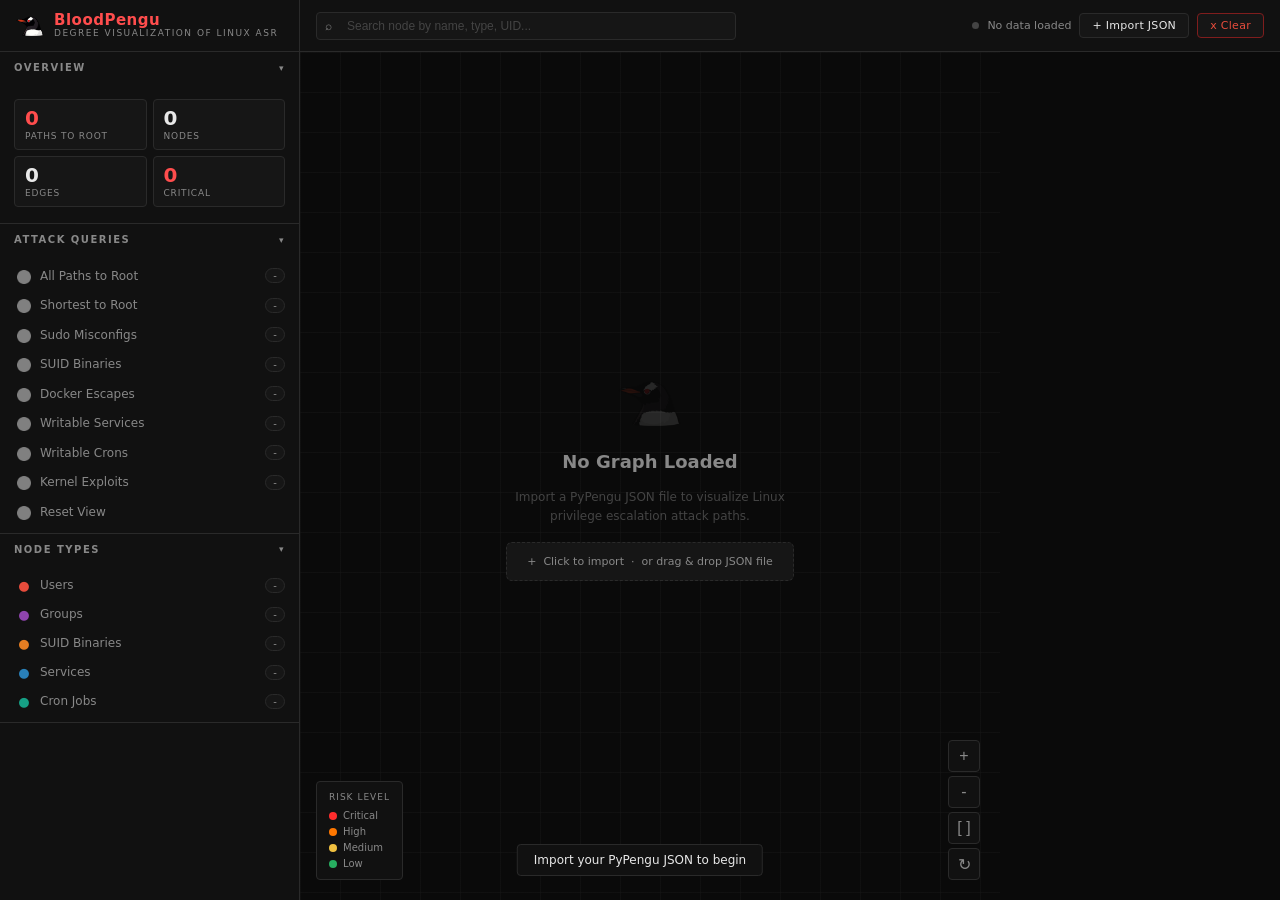
==== static/index.html @ 59ee4e00 "BloodPengu initial release 1.0 BloodPengu initial release 1.0" ====
<!DOCTYPE html>
<html lang="en">
<head>
  <meta charset="UTF-8"/>
  <meta name="viewport" content="width=device-width, initial-scale=1.0"/>
  <title>BloodPengu: In Action</title>
  <link rel="icon" type="image/png" href="./images/bp-logo.png">
  <link rel="stylesheet" href="./css/bloodpengu.css">
  <script src="./js/cytoscape.min.js"></script>
</head>
<body>

<div id="dov">
  <div class="doi">
    <img class="dico" src="./images/bp-logo.png" alt="BloodPengu">
    <div class="dtx">Drop PyPengu JSON</div>
    <div class="dsb">Release to load graph</div>
  </div>
</div>

<input type="file" id="fi" accept=".json">

<div id="topbar">
  <div id="lz">
    <img id="logo-img" src="./images/logo-pengu.png" alt="BloodPengu">
    <div id="lt">
      <span class="brand">BloodPengu</span>
      <span class="tag">Degree Visualization of Linux ASR</span>
    </div>
  </div>
  <div id="tc">
    <div id="sw">
      <span class="si">&#8981;</span>
      <input type="text" id="si2" placeholder="Search node by name, type, UID...">
    </div>
  </div>
  <div id="tr2">
    <div class="sdot" id="sdot"></div>
    <span id="stxt">No data loaded</span>
    <button class="tbtn" id="import-btn">+ Import JSON</button>
    <button class="tbtn dng" id="clear-btn">x Clear</button>
  </div>
</div>

<div id="layout">
  <div id="sidebar">
    <div class="ss">
      <div class="ssh">Overview <span class="chev">&#9662;</span></div>
      <div class="ssb">
        <div id="sg">
          <div class="sc"><div class="sv red" id="sp">0</div><div class="sl">Paths to Root</div></div>
          <div class="sc"><div class="sv" id="sn">0</div><div class="sl">Nodes</div></div>
          <div class="sc"><div class="sv" id="se">0</div><div class="sl">Edges</div></div>
          <div class="sc"><div class="sv red" id="sc2">0</div><div class="sl">Critical</div></div>
        </div>
      </div>
    </div>

    <div class="ss">
      <div class="ssh">Attack Queries <span class="chev">&#9662;</span></div>
      <div class="ssb">
        <button class="qb" data-query="all"     ><span class="qi"><img src="./images/icons/icon-map.png"    alt=""></span>All Paths to Root   <span class="qc" id="qc-a">-</span></button>
        <button class="qb" data-query="shortest"><span class="qi"><img src="./images/icons/icon-bolt.png"   alt=""></span>Shortest to Root    <span class="qc" id="qc-s">-</span></button>
        <button class="qb" data-query="sudo"    ><span class="qi"><img src="./images/icons/icon-key.png"    alt=""></span>Sudo Misconfigs     <span class="qc" id="qc-su">-</span></button>
        <button class="qb" data-query="suid"    ><span class="qi"><img src="./images/icons/icon-pin.png"    alt=""></span>SUID Binaries       <span class="qc" id="qc-si">-</span></button>
        <button class="qb" data-query="docker"  ><span class="qi"><img src="./images/icons/icon-docker.png" alt=""></span>Docker Escapes      <span class="qc" id="qc-d">-</span></button>
        <button class="qb" data-query="service" ><span class="qi"><img src="./images/icons/icon-gear.png"   alt=""></span>Writable Services   <span class="qc" id="qc-sv">-</span></button>
        <button class="qb" data-query="cron"    ><span class="qi"><img src="./images/icons/icon-clock.png"  alt=""></span>Writable Crons      <span class="qc" id="qc-cr">-</span></button>
        <button class="qb" data-query="kernel"  ><span class="qi"><img src="./images/icons/icon-skull.png"  alt=""></span>Kernel Exploits     <span class="qc" id="qc-k">-</span></button>
        <button class="qb" id="reset-btn"       ><span class="qi"><img src="./images/icons/icon-reset.png"  alt=""></span>Reset View</button>
      </div>
    </div>

    <div class="ss">
      <div class="ssh">Node Types <span class="chev">&#9662;</span></div>
      <div class="ssb">
        <button class="qb" data-filter="user"   ><span class="qi" style="color:var(--node-user)">&#9679;</span>   Users         <span class="qc" id="cn-u">-</span></button>
        <button class="qb" data-filter="group"  ><span class="qi" style="color:var(--node-group)">&#9679;</span>  Groups        <span class="qc" id="cn-g">-</span></button>
        <button class="qb" data-filter="binary" ><span class="qi" style="color:var(--node-binary)">&#9679;</span> SUID Binaries <span class="qc" id="cn-b">-</span></button>
        <button class="qb" data-filter="service"><span class="qi" style="color:var(--node-service)">&#9679;</span>Services      <span class="qc" id="cn-s">-</span></button>
        <button class="qb" data-filter="cron"   ><span class="qi" style="color:var(--node-cron)">&#9679;</span>   Cron Jobs     <span class="qc" id="cn-c">-</span></button>
      </div>
    </div>
  </div>

  <div id="main">
    <div id="cy"></div>
    <div id="es">
      <img class="eico" src="./images/logo-pengu.png" alt="BloodPengu">
      <div class="etit">No Graph Loaded</div>
      <div class="esub">Import a PyPengu JSON file to visualize Linux privilege escalation attack paths.</div>
      <div class="ehint" id="empty-hint">+ &nbsp;Click to import &nbsp;·&nbsp; or drag &amp; drop JSON file</div>
    </div>
    <div id="mb">
      <div class="mi"><span class="mik">host</span><span class="miv" id="mh">-</span></div>
      <div class="mi"><span class="mik">os</span><span class="miv" id="mo">-</span></div>
      <div class="mi"><span class="mik">kernel</span><span class="miv" id="mk2">-</span></div>
      <div class="mi"><span class="mik">as</span><span class="miv" id="mu">-</span></div>
    </div>
    <div id="leg">
      <div class="lt">Risk Level</div>
      <div class="lr"><div class="ld" style="background:var(--critical)"></div><span class="ll">Critical</span></div>
      <div class="lr"><div class="ld" style="background:var(--high)"></div><span class="ll">High</span></div>
      <div class="lr"><div class="ld" style="background:var(--medium)"></div><span class="ll">Medium</span></div>
      <div class="lr"><div class="ld" style="background:var(--low)"></div><span class="ll">Low</span></div>
    </div>
    <div id="gc">
      <button class="gcb" id="zoom-in">+</button>
      <button class="gcb" id="zoom-out">-</button>
      <button class="gcb" id="fit-graph">[ ]</button>
      <button class="gcb" id="relayout">&#8635;</button>
    </div>
  </div>

  <div id="dp">
    <div id="dh">
      <span class="dht">Properties</span>
      <button id="dc">x</button>
    </div>
    <div id="db"></div>
  </div>
</div>

<div id="toast"></div>

<script src="./js/bloodpengu.js"></script>
<script src="./js/graph.js"></script>
</body>
</html>
---- static/css/bloodpengu.css ----
*,*::before,*::after{box-sizing:border-box;margin:0;padding:0}
:root{
  --bg-void:#0a0a0a;--bg-panel:#111111;--bg-card:#161616;--bg-hover:#1e1e1e;
  --border:#2a2a2a;--red-core:#e74c3c;--red-bright:#ff4d4d;--red-dim:#7f1d1d;
  --red-glow:rgba(231,76,60,0.15);--text-pri:#e8e8e8;--text-dim:#888888;--text-muted:#444444;
  --critical:#ff2d2d;--high:#ff7700;--medium:#f0c040;--low:#27ae60;
  --node-user:#e74c3c;--node-group:#8e44ad;--node-binary:#e67e22;--node-service:#2980b9;--node-cron:#16a085;
  --font-mono:'Courier New',monospace;--font-ui:'Segoe UI',system-ui,sans-serif;
  --sw:300px;--th:52px;--r:4px;--tr:0.18s ease;
}
html,body{height:100%;overflow:hidden;background:var(--bg-void);color:var(--text-pri);font-family:var(--font-ui);font-size:13px}
#topbar{position:fixed;top:0;left:0;right:0;height:var(--th);background:var(--bg-panel);border-bottom:1px solid var(--border);display:flex;align-items:center;z-index:100;user-select:none}
#lz{width:var(--sw);display:flex;align-items:center;gap:10px;padding:0 16px;border-right:1px solid var(--border);height:100%;flex-shrink:0}
#logo-img{width:28px;height:28px;object-fit:contain}
#lt{display:flex;flex-direction:column;line-height:1.1}
#lt .brand{font-size:15px;font-weight:700;color:var(--red-bright);letter-spacing:.5px}
#lt .tag{font-size:9px;color:var(--text-dim);letter-spacing:1.5px;text-transform:uppercase}
#tc{flex:1;display:flex;align-items:center;gap:8px;padding:0 16px}
#sw{flex:1;max-width:420px;position:relative}
#sw input{width:100%;background:var(--bg-card);border:1px solid var(--border);border-radius:var(--r);color:var(--text-pri);padding:6px 10px 6px 30px;font-size:12px;outline:none;transition:border-color var(--tr)}
#sw input:focus{border-color:var(--red-core)}
#sw input::placeholder{color:var(--text-muted)}
#sw .si{position:absolute;left:9px;top:50%;transform:translateY(-50%);color:var(--text-dim);font-size:12px;pointer-events:none}
#tr2{display:flex;align-items:center;gap:8px;padding:0 16px}
.tbtn{background:var(--bg-card);border:1px solid var(--border);border-radius:var(--r);color:var(--text-pri);padding:5px 12px;font-size:11px;cursor:pointer;transition:all var(--tr);letter-spacing:.3px;white-space:nowrap;font-family:var(--font-ui)}
.tbtn:hover{border-color:var(--red-core);color:var(--red-bright)}
.tbtn.dng{border-color:var(--red-dim);color:var(--red-core)}
.tbtn.dng:hover{background:var(--red-glow);border-color:var(--red-core)}
.sdot{width:7px;height:7px;border-radius:50%;background:var(--text-muted);flex-shrink:0}
.sdot.on{background:var(--low);box-shadow:0 0 6px var(--low)}
#stxt{font-size:11px;color:var(--text-dim)}
#layout{position:fixed;top:var(--th);left:0;right:0;bottom:0;display:flex}
#sidebar{width:var(--sw);background:var(--bg-panel);border-right:1px solid var(--border);display:flex;flex-direction:column;overflow:hidden;flex-shrink:0}
.ss{border-bottom:1px solid var(--border)}
.ssh{padding:10px 14px;font-size:10px;font-weight:600;color:var(--text-dim);letter-spacing:1.5px;text-transform:uppercase;display:flex;align-items:center;justify-content:space-between;cursor:pointer;user-select:none;transition:color var(--tr)}
.ssh:hover{color:var(--text-pri)}
.ssh .chev{transition:transform var(--tr);font-size:9px}
.ssh.col .chev{transform:rotate(-90deg)}
.ssb{padding:6px 0}
.ssb.hidden{display:none}
#sg{display:grid;grid-template-columns:1fr 1fr;gap:6px;padding:10px 14px}
.sc{background:var(--bg-card);border:1px solid var(--border);border-radius:var(--r);padding:8px 10px}
.sv{font-size:20px;font-weight:700;color:var(--text-pri);line-height:1}
.sv.red{color:var(--red-bright)}
.sl{font-size:9px;color:var(--text-dim);margin-top:3px;text-transform:uppercase;letter-spacing:.8px}
.qb{display:flex;align-items:center;gap:8px;width:100%;padding:7px 14px;background:none;border:none;color:var(--text-dim);font-size:12px;font-family:var(--font-ui);cursor:pointer;text-align:left;transition:all var(--tr);border-left:2px solid transparent}
.qb:hover{color:var(--text-pri);background:var(--bg-hover);border-left-color:var(--red-core)}
.qb.act{color:var(--red-bright);background:var(--red-glow);border-left-color:var(--red-bright)}
.qi{font-size:13px;width:16px;text-align:center;flex-shrink:0}
.qi img{width:14px;height:14px;object-fit:contain;vertical-align:middle;filter:brightness(0) invert(0.5)}
.qb.act .qi img{filter:brightness(0) saturate(100%) invert(40%) sepia(80%) saturate(400%) hue-rotate(330deg)}
.qc{margin-left:auto;background:var(--bg-card);border:1px solid var(--border);border-radius:10px;padding:1px 6px;font-size:10px;color:var(--text-dim);min-width:20px;text-align:center}
.qb.act .qc{border-color:var(--red-dim);color:var(--red-core)}
#main{flex:1;position:relative;overflow:hidden}
#cy{width:100%;height:100%;background:var(--bg-void)}
#cy::before{content:'';position:absolute;inset:0;pointer-events:none;background-image:linear-gradient(rgba(40,40,40,.22) 1px,transparent 1px),linear-gradient(90deg,rgba(40,40,40,.22) 1px,transparent 1px);background-size:40px 40px}
#es{position:absolute;inset:0;display:flex;flex-direction:column;align-items:center;justify-content:center;gap:16px;pointer-events:none}
.eico{width:64px;height:64px;object-fit:contain;opacity:.12}
.etit{font-size:18px;font-weight:600;color:var(--text-dim)}
.esub{font-size:12px;color:var(--text-muted);max-width:300px;text-align:center;line-height:1.6}
.ehint{pointer-events:all;background:var(--bg-card);border:1px dashed var(--border);border-radius:6px;padding:12px 20px;font-size:11px;color:var(--text-dim);text-align:center;cursor:pointer;transition:all var(--tr)}
.ehint:hover{border-color:var(--red-core);color:var(--red-bright)}
#mb{position:absolute;top:8px;left:50%;transform:translateX(-50%);background:var(--bg-panel);border:1px solid var(--border);border-radius:var(--r);padding:5px 14px;display:flex;gap:16px;z-index:10;opacity:0;transition:opacity .2s;white-space:nowrap}
#mb.show{opacity:1}
.mi{display:flex;gap:5px;align-items:center;font-size:10px}
.mik{color:var(--text-muted)}
.miv{color:var(--text-dim);font-family:var(--font-mono)}
#leg{position:absolute;bottom:20px;left:16px;background:var(--bg-panel);border:1px solid var(--border);border-radius:var(--r);padding:10px 12px;z-index:10}
.lt{font-size:9px;color:var(--text-dim);letter-spacing:1px;text-transform:uppercase;margin-bottom:8px}
.lr{display:flex;align-items:center;gap:6px;margin-bottom:5px}
.lr:last-child{margin-bottom:0}
.ld{width:8px;height:8px;border-radius:50%;flex-shrink:0}
.ll{font-size:10px;color:var(--text-dim)}
#gc{position:absolute;bottom:20px;right:20px;display:flex;flex-direction:column;gap:4px;z-index:10}
.gcb{width:32px;height:32px;background:var(--bg-panel);border:1px solid var(--border);border-radius:var(--r);color:var(--text-dim);font-size:16px;cursor:pointer;display:flex;align-items:center;justify-content:center;transition:all var(--tr)}
.gcb:hover{border-color:var(--red-core);color:var(--red-bright)}
#dp{width:280px;background:var(--bg-panel);border-left:1px solid var(--border);display:flex;flex-direction:column;transform:translateX(280px);transition:transform .22s ease;flex-shrink:0}
#dp.open{transform:translateX(0)}
#dh{padding:12px 14px;border-bottom:1px solid var(--border);display:flex;align-items:center;justify-content:space-between}
#dh .dht{font-size:11px;font-weight:600;letter-spacing:1px;text-transform:uppercase;color:var(--text-dim)}
#dc{background:none;border:none;color:var(--text-dim);cursor:pointer;font-size:16px;line-height:1;transition:color var(--tr)}
#dc:hover{color:var(--red-bright)}
#db{flex:1;overflow-y:auto;padding:12px 14px}
.dni{width:40px;height:40px;object-fit:contain;display:block;margin:16px auto 10px}
.dnn{font-size:15px;font-weight:700;text-align:center;color:var(--text-pri);margin-bottom:4px;word-break:break-all}
.dnt{text-align:center;font-size:10px;text-transform:uppercase;letter-spacing:1.5px;margin-bottom:16px}
.dsl{margin-bottom:14px}
.dslt{font-size:9px;font-weight:600;text-transform:uppercase;letter-spacing:1.5px;color:var(--text-dim);margin-bottom:6px;display:flex;align-items:center;gap:6px}
.dslt::after{content:'';flex:1;height:1px;background:var(--border)}
.dpr{display:flex;justify-content:space-between;align-items:flex-start;padding:5px 0;border-bottom:1px solid var(--border);gap:8px}
.dpr:last-child{border-bottom:none}
.dpk{color:var(--text-dim);font-size:11px;flex-shrink:0}
.dpv{color:var(--text-pri);font-size:11px;text-align:right;word-break:break-all}
.dpv.code{font-family:var(--font-mono);font-size:10px;color:var(--red-bright)}
.rb{display:inline-block;padding:2px 8px;border-radius:3px;font-size:10px;font-weight:700;letter-spacing:.5px;text-transform:uppercase}
.rc{background:rgba(255,45,45,.15);color:var(--critical);border:1px solid rgba(255,45,45,.3)}
.rh{background:rgba(255,119,0,.15);color:var(--high);border:1px solid rgba(255,119,0,.3)}
.rm{background:rgba(240,192,64,.15);color:var(--medium);border:1px solid rgba(240,192,64,.3)}
.rl{background:rgba(39,174,96,.15);color:var(--low);border:1px solid rgba(39,174,96,.3)}
.ebox{background:var(--bg-void);border:1px solid var(--border);border-radius:var(--r);padding:8px 10px;font-family:var(--font-mono);font-size:10px;color:var(--red-bright);line-height:1.5;overflow-x:auto;white-space:pre-wrap;word-break:break-all;margin-top:6px}
.cpb{width:100%;margin-top:6px;background:var(--bg-card);border:1px solid var(--border);border-radius:var(--r);color:var(--text-dim);padding:5px;font-size:10px;cursor:pointer;transition:all var(--tr);font-family:var(--font-ui)}
.cpb:hover{border-color:var(--red-core);color:var(--red-bright)}
.xl{color:var(--red-bright);font-size:11px;display:block;margin-top:6px}
#dov{position:fixed;inset:0;background:rgba(0,0,0,.85);border:2px dashed var(--red-core);display:flex;align-items:center;justify-content:center;z-index:200;opacity:0;pointer-events:none;transition:opacity .15s}
#dov.active{opacity:1;pointer-events:all}
.doi{text-align:center}
.dico{width:56px;height:56px;object-fit:contain;opacity:.8;margin-bottom:12px}
.dtx{font-size:18px;color:var(--red-bright);font-weight:600}
.dsb{font-size:12px;color:var(--text-dim);margin-top:6px}
#toast{position:fixed;bottom:24px;left:50%;transform:translateX(-50%) translateY(60px);background:var(--bg-panel);border:1px solid var(--border);border-radius:var(--r);padding:8px 16px;font-size:12px;color:var(--text-pri);transition:transform .2s;z-index:999;pointer-events:none;white-space:nowrap}
#toast.show{transform:translateX(-50%) translateY(0)}
#fi{display:none}
::-webkit-scrollbar{width:4px;height:4px}
::-webkit-scrollbar-track{background:transparent}
::-webkit-scrollbar-thumb{background:var(--border);border-radius:2px}
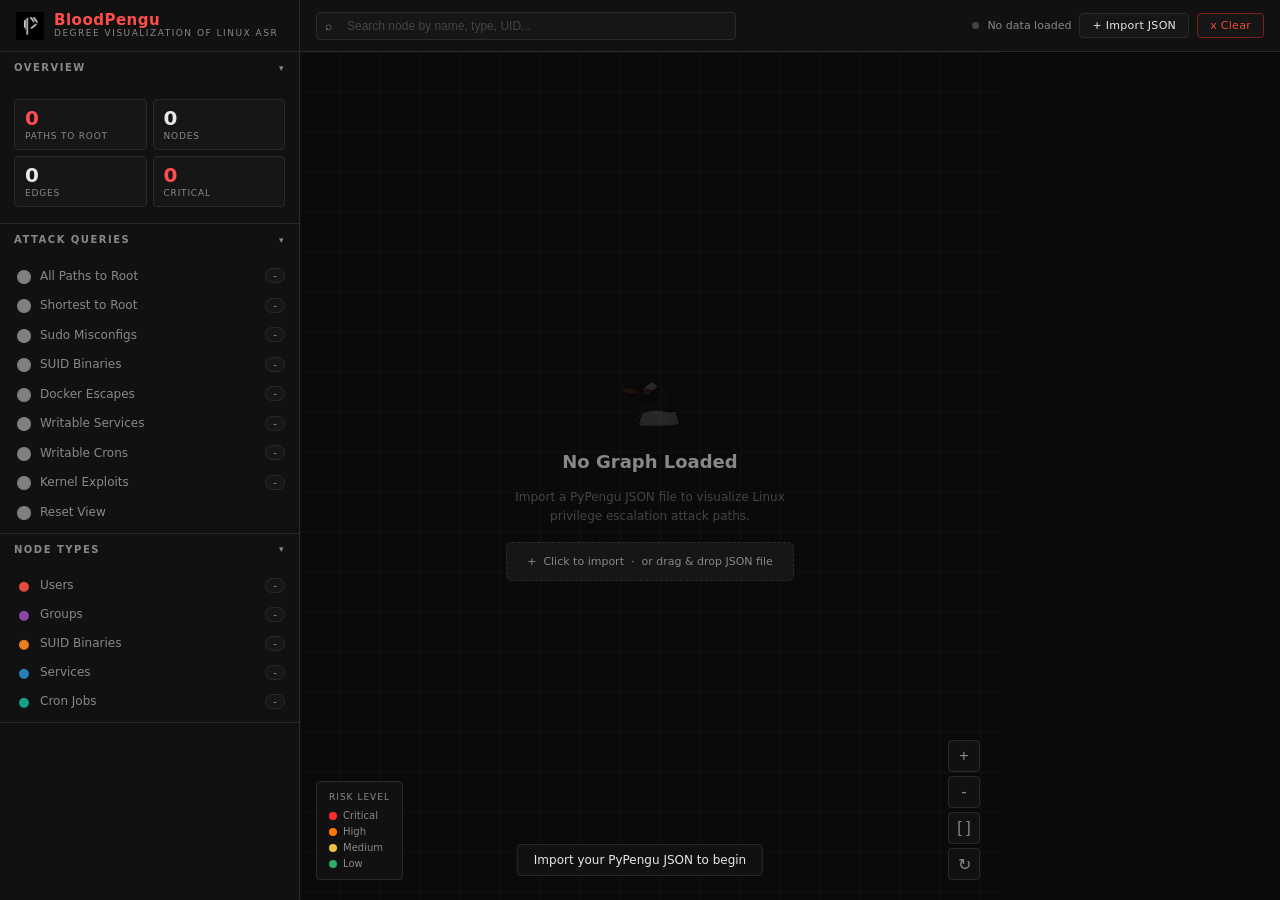
==== commit 5d1b49f7: "update graph #1 update graph #1" ====
--- a/static/index.html
+++ b/static/index.html
@@ -4,7 +4,7 @@
   <meta charset="UTF-8"/>
   <meta name="viewport" content="width=device-width, initial-scale=1.0"/>
   <title>BloodPengu: In Action</title>
-  <link rel="icon" type="image/png" href="./images/bp-logo.png">
+  <link rel="icon" type="image/png" href="./images/logo-pengu.png">
   <link rel="stylesheet" href="./css/bloodpengu.css">
   <script src="./js/cytoscape.min.js"></script>
 </head>
@@ -12,7 +12,7 @@
 
 <div id="dov">
   <div class="doi">
-    <img class="dico" src="./images/bp-logo.png" alt="BloodPengu">
+    <img class="dico" src="./images/logo-pengu.png" alt="BloodPengu">
     <div class="dtx">Drop PyPengu JSON</div>
     <div class="dsb">Release to load graph</div>
   </div>
@@ -22,7 +22,7 @@
 
 <div id="topbar">
   <div id="lz">
-    <img id="logo-img" src="./images/logo-pengu.png" alt="BloodPengu">
+    <img id="logo-img" src="./images/pengu_logo.png" alt="BloodPengu">
     <div id="lt">
       <span class="brand">BloodPengu</span>
       <span class="tag">Degree Visualization of Linux ASR</span>
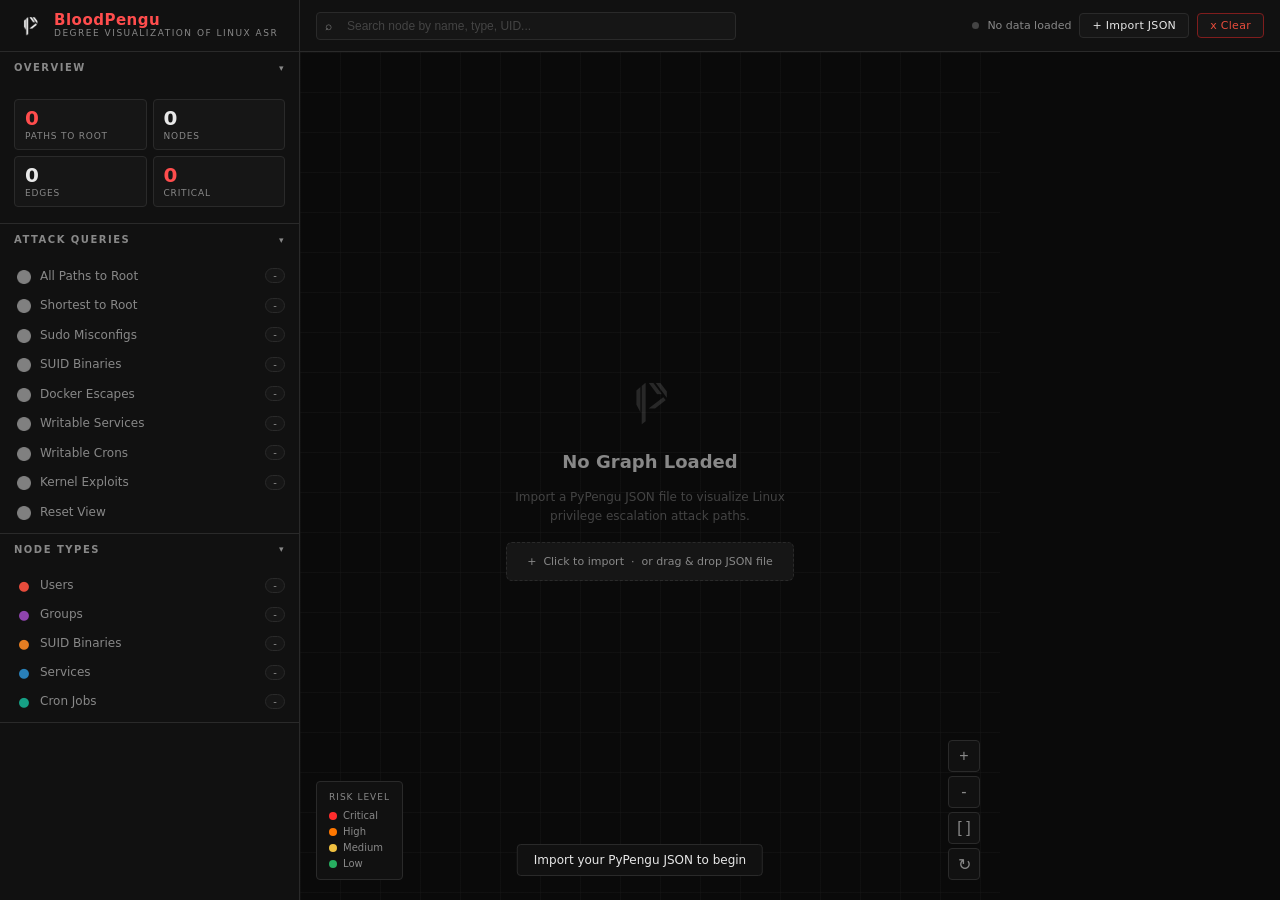
==== commit 59909e00: "update UI 1.0 update UI 1.0" ====
--- a/static/index.html
+++ b/static/index.html
@@ -4,7 +4,7 @@
   <meta charset="UTF-8"/>
   <meta name="viewport" content="width=device-width, initial-scale=1.0"/>
   <title>BloodPengu: In Action</title>
-  <link rel="icon" type="image/png" href="./images/logo-pengu.png">
+  <link rel="icon" type="image/png" href="./images/pengu_logo.png">
   <link rel="stylesheet" href="./css/bloodpengu.css">
   <script src="./js/cytoscape.min.js"></script>
 </head>
@@ -12,7 +12,7 @@
 
 <div id="dov">
   <div class="doi">
-    <img class="dico" src="./images/logo-pengu.png" alt="BloodPengu">
+    <img class="dico" src="./images/pengu_logo_nobg.png" alt="BloodPengu">
     <div class="dtx">Drop PyPengu JSON</div>
     <div class="dsb">Release to load graph</div>
   </div>
@@ -22,7 +22,7 @@
 
 <div id="topbar">
   <div id="lz">
-    <img id="logo-img" src="./images/pengu_logo.png" alt="BloodPengu">
+    <img id="logo-img" src="./images/pengu_logo_nobg.png" alt="BloodPengu">
     <div id="lt">
       <span class="brand">BloodPengu</span>
       <span class="tag">Degree Visualization of Linux ASR</span>
@@ -86,7 +86,7 @@
   <div id="main">
     <div id="cy"></div>
     <div id="es">
-      <img class="eico" src="./images/logo-pengu.png" alt="BloodPengu">
+      <img class="eico" src="./images/pengu_logo_nobg.png" alt="BloodPengu">
       <div class="etit">No Graph Loaded</div>
       <div class="esub">Import a PyPengu JSON file to visualize Linux privilege escalation attack paths.</div>
       <div class="ehint" id="empty-hint">+ &nbsp;Click to import &nbsp;·&nbsp; or drag &amp; drop JSON file</div>
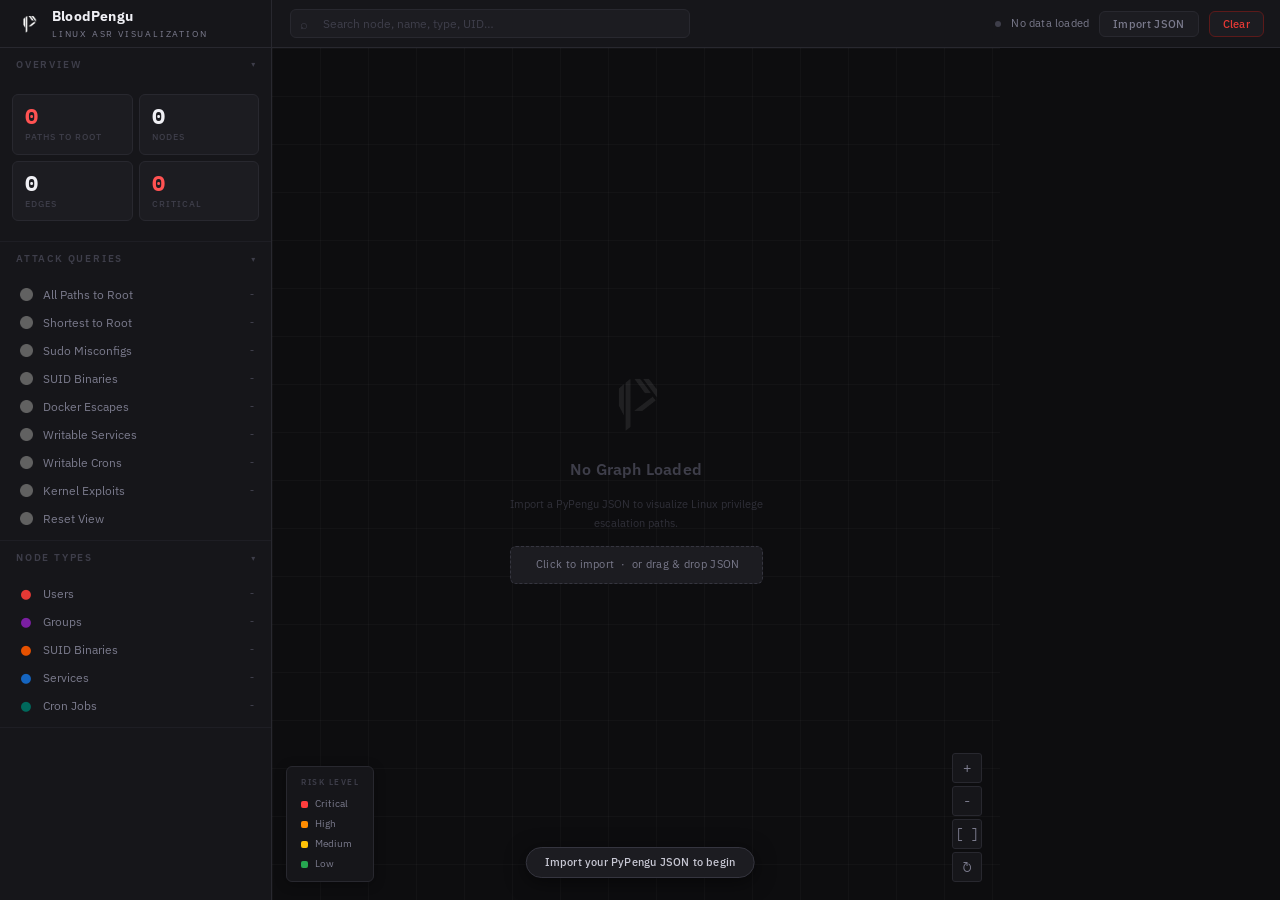
==== commit 7f0b1ba9: "Release 2.5.1 🎉 BloodPengu Release 2.5.1 🎉 BloodPengu" ====
--- a/static/index.html
+++ b/static/index.html
@@ -1,3 +1,7 @@
+<!-- Copyright 2026 AdverXarial, byt3n33dl3.
+Licensed under the MIT License, you may not use this file except in compliance with the License. 
+You may obtain a copy of the License at -->
+
 <!DOCTYPE html>
 <html lang="en">
 <head>
@@ -10,6 +14,7 @@
 </head>
 <body>
 
+<!-- Drag overlay -->
 <div id="dov">
   <div class="doi">
     <img class="dico" src="./images/pengu_logo_nobg.png" alt="BloodPengu">
@@ -20,83 +25,166 @@
 
 <input type="file" id="fi" accept=".json">
 
+<!-- ── TOP BAR ─────────────────────────────────────────── -->
 <div id="topbar">
   <div id="lz">
     <img id="logo-img" src="./images/pengu_logo_nobg.png" alt="BloodPengu">
     <div id="lt">
       <span class="brand">BloodPengu</span>
-      <span class="tag">Degree Visualization of Linux ASR</span>
+      <span class="tag">Linux ASR Visualization</span>
     </div>
   </div>
   <div id="tc">
     <div id="sw">
       <span class="si">&#8981;</span>
-      <input type="text" id="si2" placeholder="Search node by name, type, UID...">
+      <input type="text" id="si2" placeholder="Search node, name, type, UID…">
     </div>
   </div>
   <div id="tr2">
     <div class="sdot" id="sdot"></div>
     <span id="stxt">No data loaded</span>
-    <button class="tbtn" id="import-btn">+ Import JSON</button>
-    <button class="tbtn dng" id="clear-btn">x Clear</button>
+    <button class="tbtn" id="import-btn">Import JSON</button>
+    <button class="tbtn dng" id="clear-btn">Clear</button>
   </div>
 </div>
 
+<!-- ── BODY LAYOUT ──────────────────────────────────────── -->
 <div id="layout">
+
+  <!-- LEFT SIDEBAR -->
   <div id="sidebar">
+
+    <!-- Overview -->
     <div class="ss">
       <div class="ssh">Overview <span class="chev">&#9662;</span></div>
       <div class="ssb">
         <div id="sg">
-          <div class="sc"><div class="sv red" id="sp">0</div><div class="sl">Paths to Root</div></div>
-          <div class="sc"><div class="sv" id="sn">0</div><div class="sl">Nodes</div></div>
-          <div class="sc"><div class="sv" id="se">0</div><div class="sl">Edges</div></div>
-          <div class="sc"><div class="sv red" id="sc2">0</div><div class="sl">Critical</div></div>
+          <div class="sc">
+            <div class="sv red" id="sp">0</div>
+            <div class="sl">Paths to Root</div>
+          </div>
+          <div class="sc">
+            <div class="sv" id="sn">0</div>
+            <div class="sl">Nodes</div>
+          </div>
+          <div class="sc">
+            <div class="sv" id="se">0</div>
+            <div class="sl">Edges</div>
+          </div>
+          <div class="sc">
+            <div class="sv red" id="sc2">0</div>
+            <div class="sl">Critical</div>
+          </div>
         </div>
       </div>
     </div>
 
+    <!-- Attack Queries -->
     <div class="ss">
       <div class="ssh">Attack Queries <span class="chev">&#9662;</span></div>
       <div class="ssb">
-        <button class="qb" data-query="all"     ><span class="qi"><img src="./images/icons/icon-map.png"    alt=""></span>All Paths to Root   <span class="qc" id="qc-a">-</span></button>
-        <button class="qb" data-query="shortest"><span class="qi"><img src="./images/icons/icon-bolt.png"   alt=""></span>Shortest to Root    <span class="qc" id="qc-s">-</span></button>
-        <button class="qb" data-query="sudo"    ><span class="qi"><img src="./images/icons/icon-key.png"    alt=""></span>Sudo Misconfigs     <span class="qc" id="qc-su">-</span></button>
-        <button class="qb" data-query="suid"    ><span class="qi"><img src="./images/icons/icon-pin.png"    alt=""></span>SUID Binaries       <span class="qc" id="qc-si">-</span></button>
-        <button class="qb" data-query="docker"  ><span class="qi"><img src="./images/icons/icon-docker.png" alt=""></span>Docker Escapes      <span class="qc" id="qc-d">-</span></button>
-        <button class="qb" data-query="service" ><span class="qi"><img src="./images/icons/icon-gear.png"   alt=""></span>Writable Services   <span class="qc" id="qc-sv">-</span></button>
-        <button class="qb" data-query="cron"    ><span class="qi"><img src="./images/icons/icon-clock.png"  alt=""></span>Writable Crons      <span class="qc" id="qc-cr">-</span></button>
-        <button class="qb" data-query="kernel"  ><span class="qi"><img src="./images/icons/icon-skull.png"  alt=""></span>Kernel Exploits     <span class="qc" id="qc-k">-</span></button>
-        <button class="qb" id="reset-btn"       ><span class="qi"><img src="./images/icons/icon-reset.png"  alt=""></span>Reset View</button>
+        <button class="qb" data-query="all">
+          <span class="qi"><img src="./images/icons/icon-map.png" alt=""></span>
+          All Paths to Root
+          <span class="qc" id="qc-a">-</span>
+        </button>
+        <button class="qb" data-query="shortest">
+          <span class="qi"><img src="./images/icons/icon-bolt.png" alt=""></span>
+          Shortest to Root
+          <span class="qc" id="qc-s">-</span>
+        </button>
+        <button class="qb" data-query="sudo">
+          <span class="qi"><img src="./images/icons/icon-key.png" alt=""></span>
+          Sudo Misconfigs
+          <span class="qc" id="qc-su">-</span>
+        </button>
+        <button class="qb" data-query="suid">
+          <span class="qi"><img src="./images/icons/icon-pin.png" alt=""></span>
+          SUID Binaries
+          <span class="qc" id="qc-si">-</span>
+        </button>
+        <button class="qb" data-query="docker">
+          <span class="qi"><img src="./images/icons/icon-docker.png" alt=""></span>
+          Docker Escapes
+          <span class="qc" id="qc-d">-</span>
+        </button>
+        <button class="qb" data-query="service">
+          <span class="qi"><img src="./images/icons/icon-gear.png" alt=""></span>
+          Writable Services
+          <span class="qc" id="qc-sv">-</span>
+        </button>
+        <button class="qb" data-query="cron">
+          <span class="qi"><img src="./images/icons/icon-clock.png" alt=""></span>
+          Writable Crons
+          <span class="qc" id="qc-cr">-</span>
+        </button>
+        <button class="qb" data-query="kernel">
+          <span class="qi"><img src="./images/icons/icon-skull.png" alt=""></span>
+          Kernel Exploits
+          <span class="qc" id="qc-k">-</span>
+        </button>
+        <button class="qb" id="reset-btn">
+          <span class="qi"><img src="./images/icons/icon-reset.png" alt=""></span>
+          Reset View
+        </button>
       </div>
     </div>
 
+    <!-- Node Types -->
     <div class="ss">
       <div class="ssh">Node Types <span class="chev">&#9662;</span></div>
       <div class="ssb">
-        <button class="qb" data-filter="user"   ><span class="qi" style="color:var(--node-user)">&#9679;</span>   Users         <span class="qc" id="cn-u">-</span></button>
-        <button class="qb" data-filter="group"  ><span class="qi" style="color:var(--node-group)">&#9679;</span>  Groups        <span class="qc" id="cn-g">-</span></button>
-        <button class="qb" data-filter="binary" ><span class="qi" style="color:var(--node-binary)">&#9679;</span> SUID Binaries <span class="qc" id="cn-b">-</span></button>
-        <button class="qb" data-filter="service"><span class="qi" style="color:var(--node-service)">&#9679;</span>Services      <span class="qc" id="cn-s">-</span></button>
-        <button class="qb" data-filter="cron"   ><span class="qi" style="color:var(--node-cron)">&#9679;</span>   Cron Jobs     <span class="qc" id="cn-c">-</span></button>
+        <button class="qb" data-filter="user">
+          <span class="qi" style="color:var(--node-user)">&#9679;</span>
+          Users
+          <span class="qc" id="cn-u">-</span>
+        </button>
+        <button class="qb" data-filter="group">
+          <span class="qi" style="color:var(--node-group)">&#9679;</span>
+          Groups
+          <span class="qc" id="cn-g">-</span>
+        </button>
+        <button class="qb" data-filter="binary">
+          <span class="qi" style="color:var(--node-binary)">&#9679;</span>
+          SUID Binaries
+          <span class="qc" id="cn-b">-</span>
+        </button>
+        <button class="qb" data-filter="service">
+          <span class="qi" style="color:var(--node-service)">&#9679;</span>
+          Services
+          <span class="qc" id="cn-s">-</span>
+        </button>
+        <button class="qb" data-filter="cron">
+          <span class="qi" style="color:var(--node-cron)">&#9679;</span>
+          Cron Jobs
+          <span class="qc" id="cn-c">-</span>
+        </button>
       </div>
     </div>
-  </div>
-
+
+  </div><!-- /sidebar -->
+
+  <!-- MAIN GRAPH CANVAS -->
   <div id="main">
     <div id="cy"></div>
+
+    <!-- Empty state -->
     <div id="es">
-      <img class="eico" src="./images/pengu_logo_nobg.png" alt="BloodPengu">
+      <img class="eico" src="./images/pengu_logo_nobg.png" alt="">
       <div class="etit">No Graph Loaded</div>
-      <div class="esub">Import a PyPengu JSON file to visualize Linux privilege escalation attack paths.</div>
-      <div class="ehint" id="empty-hint">+ &nbsp;Click to import &nbsp;·&nbsp; or drag &amp; drop JSON file</div>
-    </div>
+      <div class="esub">Import a PyPengu JSON to visualize Linux privilege escalation paths.</div>
+      <div class="ehint" id="empty-hint">&nbsp;Click to import &nbsp;·&nbsp; or drag &amp; drop JSON</div>
+    </div>
+
+    <!-- Metadata bar (top center) -->
     <div id="mb">
       <div class="mi"><span class="mik">host</span><span class="miv" id="mh">-</span></div>
       <div class="mi"><span class="mik">os</span><span class="miv" id="mo">-</span></div>
       <div class="mi"><span class="mik">kernel</span><span class="miv" id="mk2">-</span></div>
       <div class="mi"><span class="mik">as</span><span class="miv" id="mu">-</span></div>
     </div>
+
+    <!-- Risk legend -->
     <div id="leg">
       <div class="lt">Risk Level</div>
       <div class="lr"><div class="ld" style="background:var(--critical)"></div><span class="ll">Critical</span></div>
@@ -104,22 +192,26 @@
       <div class="lr"><div class="ld" style="background:var(--medium)"></div><span class="ll">Medium</span></div>
       <div class="lr"><div class="ld" style="background:var(--low)"></div><span class="ll">Low</span></div>
     </div>
+
+    <!-- Graph controls -->
     <div id="gc">
-      <button class="gcb" id="zoom-in">+</button>
-      <button class="gcb" id="zoom-out">-</button>
-      <button class="gcb" id="fit-graph">[ ]</button>
-      <button class="gcb" id="relayout">&#8635;</button>
-    </div>
-  </div>
-
+      <button class="gcb" id="zoom-in" title="Zoom in">+</button>
+      <button class="gcb" id="zoom-out" title="Zoom out">-</button>
+      <button class="gcb" id="fit-graph" title="Fit graph">[ ]</button>
+      <button class="gcb" id="relayout" title="Re-layout">&#8635;</button>
+    </div>
+  </div><!-- /main -->
+
+  <!-- RIGHT DETAIL PANEL -->
   <div id="dp">
     <div id="dh">
       <span class="dht">Properties</span>
-      <button id="dc">x</button>
+      <button id="dc" title="Close">&#x2715;</button>
     </div>
     <div id="db"></div>
   </div>
-</div>
+
+</div><!-- /layout -->
 
 <div id="toast"></div>
 
--- a/static/css/bloodpengu.css
+++ b/static/css/bloodpengu.css
@@ -1,115 +1,725 @@
-*,*::before,*::after{box-sizing:border-box;margin:0;padding:0}
-:root{
-  --bg-void:#0a0a0a;--bg-panel:#111111;--bg-card:#161616;--bg-hover:#1e1e1e;
-  --border:#2a2a2a;--red-core:#e74c3c;--red-bright:#ff4d4d;--red-dim:#7f1d1d;
-  --red-glow:rgba(231,76,60,0.15);--text-pri:#e8e8e8;--text-dim:#888888;--text-muted:#444444;
-  --critical:#ff2d2d;--high:#ff7700;--medium:#f0c040;--low:#27ae60;
-  --node-user:#e74c3c;--node-group:#8e44ad;--node-binary:#e67e22;--node-service:#2980b9;--node-cron:#16a085;
-  --font-mono:'Courier New',monospace;--font-ui:'Segoe UI',system-ui,sans-serif;
-  --sw:300px;--th:52px;--r:4px;--tr:0.18s ease;
-}
-html,body{height:100%;overflow:hidden;background:var(--bg-void);color:var(--text-pri);font-family:var(--font-ui);font-size:13px}
-#topbar{position:fixed;top:0;left:0;right:0;height:var(--th);background:var(--bg-panel);border-bottom:1px solid var(--border);display:flex;align-items:center;z-index:100;user-select:none}
-#lz{width:var(--sw);display:flex;align-items:center;gap:10px;padding:0 16px;border-right:1px solid var(--border);height:100%;flex-shrink:0}
-#logo-img{width:28px;height:28px;object-fit:contain}
-#lt{display:flex;flex-direction:column;line-height:1.1}
-#lt .brand{font-size:15px;font-weight:700;color:var(--red-bright);letter-spacing:.5px}
-#lt .tag{font-size:9px;color:var(--text-dim);letter-spacing:1.5px;text-transform:uppercase}
-#tc{flex:1;display:flex;align-items:center;gap:8px;padding:0 16px}
-#sw{flex:1;max-width:420px;position:relative}
-#sw input{width:100%;background:var(--bg-card);border:1px solid var(--border);border-radius:var(--r);color:var(--text-pri);padding:6px 10px 6px 30px;font-size:12px;outline:none;transition:border-color var(--tr)}
-#sw input:focus{border-color:var(--red-core)}
-#sw input::placeholder{color:var(--text-muted)}
-#sw .si{position:absolute;left:9px;top:50%;transform:translateY(-50%);color:var(--text-dim);font-size:12px;pointer-events:none}
-#tr2{display:flex;align-items:center;gap:8px;padding:0 16px}
-.tbtn{background:var(--bg-card);border:1px solid var(--border);border-radius:var(--r);color:var(--text-pri);padding:5px 12px;font-size:11px;cursor:pointer;transition:all var(--tr);letter-spacing:.3px;white-space:nowrap;font-family:var(--font-ui)}
-.tbtn:hover{border-color:var(--red-core);color:var(--red-bright)}
-.tbtn.dng{border-color:var(--red-dim);color:var(--red-core)}
-.tbtn.dng:hover{background:var(--red-glow);border-color:var(--red-core)}
-.sdot{width:7px;height:7px;border-radius:50%;background:var(--text-muted);flex-shrink:0}
-.sdot.on{background:var(--low);box-shadow:0 0 6px var(--low)}
-#stxt{font-size:11px;color:var(--text-dim)}
-#layout{position:fixed;top:var(--th);left:0;right:0;bottom:0;display:flex}
-#sidebar{width:var(--sw);background:var(--bg-panel);border-right:1px solid var(--border);display:flex;flex-direction:column;overflow:hidden;flex-shrink:0}
-.ss{border-bottom:1px solid var(--border)}
-.ssh{padding:10px 14px;font-size:10px;font-weight:600;color:var(--text-dim);letter-spacing:1.5px;text-transform:uppercase;display:flex;align-items:center;justify-content:space-between;cursor:pointer;user-select:none;transition:color var(--tr)}
-.ssh:hover{color:var(--text-pri)}
-.ssh .chev{transition:transform var(--tr);font-size:9px}
-.ssh.col .chev{transform:rotate(-90deg)}
-.ssb{padding:6px 0}
-.ssb.hidden{display:none}
-#sg{display:grid;grid-template-columns:1fr 1fr;gap:6px;padding:10px 14px}
-.sc{background:var(--bg-card);border:1px solid var(--border);border-radius:var(--r);padding:8px 10px}
-.sv{font-size:20px;font-weight:700;color:var(--text-pri);line-height:1}
-.sv.red{color:var(--red-bright)}
-.sl{font-size:9px;color:var(--text-dim);margin-top:3px;text-transform:uppercase;letter-spacing:.8px}
-.qb{display:flex;align-items:center;gap:8px;width:100%;padding:7px 14px;background:none;border:none;color:var(--text-dim);font-size:12px;font-family:var(--font-ui);cursor:pointer;text-align:left;transition:all var(--tr);border-left:2px solid transparent}
-.qb:hover{color:var(--text-pri);background:var(--bg-hover);border-left-color:var(--red-core)}
-.qb.act{color:var(--red-bright);background:var(--red-glow);border-left-color:var(--red-bright)}
-.qi{font-size:13px;width:16px;text-align:center;flex-shrink:0}
-.qi img{width:14px;height:14px;object-fit:contain;vertical-align:middle;filter:brightness(0) invert(0.5)}
-.qb.act .qi img{filter:brightness(0) saturate(100%) invert(40%) sepia(80%) saturate(400%) hue-rotate(330deg)}
-.qc{margin-left:auto;background:var(--bg-card);border:1px solid var(--border);border-radius:10px;padding:1px 6px;font-size:10px;color:var(--text-dim);min-width:20px;text-align:center}
-.qb.act .qc{border-color:var(--red-dim);color:var(--red-core)}
-#main{flex:1;position:relative;overflow:hidden}
-#cy{width:100%;height:100%;background:var(--bg-void)}
-#cy::before{content:'';position:absolute;inset:0;pointer-events:none;background-image:linear-gradient(rgba(40,40,40,.22) 1px,transparent 1px),linear-gradient(90deg,rgba(40,40,40,.22) 1px,transparent 1px);background-size:40px 40px}
-#es{position:absolute;inset:0;display:flex;flex-direction:column;align-items:center;justify-content:center;gap:16px;pointer-events:none}
-.eico{width:64px;height:64px;object-fit:contain;opacity:.12}
-.etit{font-size:18px;font-weight:600;color:var(--text-dim)}
-.esub{font-size:12px;color:var(--text-muted);max-width:300px;text-align:center;line-height:1.6}
-.ehint{pointer-events:all;background:var(--bg-card);border:1px dashed var(--border);border-radius:6px;padding:12px 20px;font-size:11px;color:var(--text-dim);text-align:center;cursor:pointer;transition:all var(--tr)}
-.ehint:hover{border-color:var(--red-core);color:var(--red-bright)}
-#mb{position:absolute;top:8px;left:50%;transform:translateX(-50%);background:var(--bg-panel);border:1px solid var(--border);border-radius:var(--r);padding:5px 14px;display:flex;gap:16px;z-index:10;opacity:0;transition:opacity .2s;white-space:nowrap}
-#mb.show{opacity:1}
-.mi{display:flex;gap:5px;align-items:center;font-size:10px}
-.mik{color:var(--text-muted)}
-.miv{color:var(--text-dim);font-family:var(--font-mono)}
-#leg{position:absolute;bottom:20px;left:16px;background:var(--bg-panel);border:1px solid var(--border);border-radius:var(--r);padding:10px 12px;z-index:10}
-.lt{font-size:9px;color:var(--text-dim);letter-spacing:1px;text-transform:uppercase;margin-bottom:8px}
-.lr{display:flex;align-items:center;gap:6px;margin-bottom:5px}
-.lr:last-child{margin-bottom:0}
-.ld{width:8px;height:8px;border-radius:50%;flex-shrink:0}
-.ll{font-size:10px;color:var(--text-dim)}
-#gc{position:absolute;bottom:20px;right:20px;display:flex;flex-direction:column;gap:4px;z-index:10}
-.gcb{width:32px;height:32px;background:var(--bg-panel);border:1px solid var(--border);border-radius:var(--r);color:var(--text-dim);font-size:16px;cursor:pointer;display:flex;align-items:center;justify-content:center;transition:all var(--tr)}
-.gcb:hover{border-color:var(--red-core);color:var(--red-bright)}
-#dp{width:280px;background:var(--bg-panel);border-left:1px solid var(--border);display:flex;flex-direction:column;transform:translateX(280px);transition:transform .22s ease;flex-shrink:0}
-#dp.open{transform:translateX(0)}
-#dh{padding:12px 14px;border-bottom:1px solid var(--border);display:flex;align-items:center;justify-content:space-between}
-#dh .dht{font-size:11px;font-weight:600;letter-spacing:1px;text-transform:uppercase;color:var(--text-dim)}
-#dc{background:none;border:none;color:var(--text-dim);cursor:pointer;font-size:16px;line-height:1;transition:color var(--tr)}
-#dc:hover{color:var(--red-bright)}
-#db{flex:1;overflow-y:auto;padding:12px 14px}
-.dni{width:40px;height:40px;object-fit:contain;display:block;margin:16px auto 10px}
-.dnn{font-size:15px;font-weight:700;text-align:center;color:var(--text-pri);margin-bottom:4px;word-break:break-all}
-.dnt{text-align:center;font-size:10px;text-transform:uppercase;letter-spacing:1.5px;margin-bottom:16px}
-.dsl{margin-bottom:14px}
-.dslt{font-size:9px;font-weight:600;text-transform:uppercase;letter-spacing:1.5px;color:var(--text-dim);margin-bottom:6px;display:flex;align-items:center;gap:6px}
-.dslt::after{content:'';flex:1;height:1px;background:var(--border)}
-.dpr{display:flex;justify-content:space-between;align-items:flex-start;padding:5px 0;border-bottom:1px solid var(--border);gap:8px}
-.dpr:last-child{border-bottom:none}
-.dpk{color:var(--text-dim);font-size:11px;flex-shrink:0}
-.dpv{color:var(--text-pri);font-size:11px;text-align:right;word-break:break-all}
-.dpv.code{font-family:var(--font-mono);font-size:10px;color:var(--red-bright)}
-.rb{display:inline-block;padding:2px 8px;border-radius:3px;font-size:10px;font-weight:700;letter-spacing:.5px;text-transform:uppercase}
-.rc{background:rgba(255,45,45,.15);color:var(--critical);border:1px solid rgba(255,45,45,.3)}
-.rh{background:rgba(255,119,0,.15);color:var(--high);border:1px solid rgba(255,119,0,.3)}
-.rm{background:rgba(240,192,64,.15);color:var(--medium);border:1px solid rgba(240,192,64,.3)}
-.rl{background:rgba(39,174,96,.15);color:var(--low);border:1px solid rgba(39,174,96,.3)}
-.ebox{background:var(--bg-void);border:1px solid var(--border);border-radius:var(--r);padding:8px 10px;font-family:var(--font-mono);font-size:10px;color:var(--red-bright);line-height:1.5;overflow-x:auto;white-space:pre-wrap;word-break:break-all;margin-top:6px}
-.cpb{width:100%;margin-top:6px;background:var(--bg-card);border:1px solid var(--border);border-radius:var(--r);color:var(--text-dim);padding:5px;font-size:10px;cursor:pointer;transition:all var(--tr);font-family:var(--font-ui)}
-.cpb:hover{border-color:var(--red-core);color:var(--red-bright)}
-.xl{color:var(--red-bright);font-size:11px;display:block;margin-top:6px}
-#dov{position:fixed;inset:0;background:rgba(0,0,0,.85);border:2px dashed var(--red-core);display:flex;align-items:center;justify-content:center;z-index:200;opacity:0;pointer-events:none;transition:opacity .15s}
-#dov.active{opacity:1;pointer-events:all}
-.doi{text-align:center}
-.dico{width:56px;height:56px;object-fit:contain;opacity:.8;margin-bottom:12px}
-.dtx{font-size:18px;color:var(--red-bright);font-weight:600}
-.dsb{font-size:12px;color:var(--text-dim);margin-top:6px}
-#toast{position:fixed;bottom:24px;left:50%;transform:translateX(-50%) translateY(60px);background:var(--bg-panel);border:1px solid var(--border);border-radius:var(--r);padding:8px 16px;font-size:12px;color:var(--text-pri);transition:transform .2s;z-index:999;pointer-events:none;white-space:nowrap}
-#toast.show{transform:translateX(-50%) translateY(0)}
-#fi{display:none}
-::-webkit-scrollbar{width:4px;height:4px}
-::-webkit-scrollbar-track{background:transparent}
-::-webkit-scrollbar-thumb{background:var(--border);border-radius:2px}
+@import url('https://fonts.googleapis.com/css2?family=IBM+Plex+Sans:wght@300;400;500;600;700&family=IBM+Plex+Mono:wght@400;500&display=swap');
+
+*, *::before, *::after { box-sizing: border-box; margin: 0; padding: 0; }
+
+:root {
+  /* Core surfaces */
+  --bg-void:       #0d0d0f;
+  --bg-base:       #111114;
+  --bg-panel:      #16161a;
+  --bg-card:       #1c1c21;
+  --bg-hover:      #22222a;
+  --bg-active:     #26262f;
+
+  /* Borders */
+  --border-sub:    #1e1e24;
+  --border:        #28282f;
+  --border-hi:     #35353f;
+
+  /* Brand red */
+  --red:           #e53935;
+  --red-hi:        #ff5252;
+  --red-dim:       #5c1a1a;
+  --red-glow:      rgba(229, 57, 53, 0.12);
+  --red-glow-hi:   rgba(229, 57, 53, 0.22);
+
+  /* Accent — subtle blue-violet for secondary highlights */
+  --accent:        #5c6bc0;
+  --accent-dim:    rgba(92, 107, 192, 0.15);
+
+  /* Text */
+  --text-hi:       #f0f0f5;
+  --text-pri:      #c8c8d4;
+  --text-sec:      #7a7a8c;
+  --text-muted:    #3e3e4a;
+
+  /* Risk */
+  --critical:      #ff3d3d;
+  --high:          #ff8c00;
+  --medium:        #ffc107;
+  --low:           #26a650;
+
+  /* Node colors */
+  --node-user:     #e53935;
+  --node-group:    #7b1fa2;
+  --node-binary:   #e65100;
+  --node-service:  #1565c0;
+  --node-cron:     #00695c;
+
+  /* Layout */
+  --sw:   272px;
+  --th:   48px;
+  --dp:   280px;
+  --r:    3px;
+  --r2:   6px;
+  --tr:   0.15s ease;
+
+  /* Typography */
+  --font-ui:   'IBM Plex Sans', system-ui, sans-serif;
+  --font-mono: 'IBM Plex Mono', 'Courier New', monospace;
+}
+
+html, body {
+  height: 100%;
+  overflow: hidden;
+  background: var(--bg-void);
+  color: var(--text-pri);
+  font-family: var(--font-ui);
+  font-size: 13px;
+  line-height: 1.4;
+  -webkit-font-smoothing: antialiased;
+}
+
+/* ─── TOPBAR ──────────────────────────────────────────────── */
+#topbar {
+  position: fixed;
+  top: 0; left: 0; right: 0;
+  height: var(--th);
+  background: var(--bg-panel);
+  border-bottom: 1px solid var(--border);
+  display: flex;
+  align-items: center;
+  z-index: 100;
+  user-select: none;
+}
+
+/* Logo zone */
+#lz {
+  width: var(--sw);
+  display: flex;
+  align-items: center;
+  gap: 10px;
+  padding: 0 16px;
+  border-right: 1px solid var(--border);
+  height: 100%;
+  flex-shrink: 0;
+}
+#logo-img { width: 26px; height: 26px; object-fit: contain; }
+#lt { display: flex; flex-direction: column; gap: 1px; }
+#lt .brand {
+  font-size: 14px;
+  font-weight: 700;
+  color: var(--text-hi);
+  letter-spacing: 0.2px;
+}
+#lt .tag {
+  font-size: 9px;
+  color: var(--text-sec);
+  letter-spacing: 1.8px;
+  text-transform: uppercase;
+  font-weight: 400;
+}
+
+/* Search zone */
+#tc { flex: 1; display: flex; align-items: center; padding: 0 18px; }
+#sw {
+  width: 100%;
+  max-width: 400px;
+  position: relative;
+}
+#sw .si {
+  position: absolute;
+  left: 10px;
+  top: 50%;
+  transform: translateY(-50%);
+  color: var(--text-muted);
+  font-size: 13px;
+  pointer-events: none;
+  line-height: 1;
+}
+#si2 {
+  width: 100%;
+  background: var(--bg-card);
+  border: 1px solid var(--border);
+  border-radius: var(--r2);
+  color: var(--text-pri);
+  padding: 6px 10px 6px 32px;
+  font-size: 12px;
+  font-family: var(--font-ui);
+  outline: none;
+  transition: border-color var(--tr), background var(--tr);
+}
+#si2:focus {
+  border-color: var(--red);
+  background: var(--bg-hover);
+}
+#si2::placeholder { color: var(--text-muted); }
+
+/* Right zone */
+#tr2 {
+  display: flex;
+  align-items: center;
+  gap: 10px;
+  padding: 0 16px;
+}
+
+/* Status pill */
+.sdot {
+  width: 6px; height: 6px;
+  border-radius: 50%;
+  background: var(--text-muted);
+  flex-shrink: 0;
+  transition: background var(--tr), box-shadow var(--tr);
+}
+.sdot.on {
+  background: var(--low);
+  box-shadow: 0 0 8px rgba(38, 166, 80, 0.5);
+}
+#stxt { font-size: 11px; color: var(--text-sec); letter-spacing: 0.2px; }
+
+/* Topbar buttons */
+.tbtn {
+  background: var(--bg-card);
+  border: 1px solid var(--border);
+  border-radius: var(--r2);
+  color: var(--text-sec);
+  padding: 5px 13px;
+  font-size: 11px;
+  font-weight: 500;
+  font-family: var(--font-ui);
+  cursor: pointer;
+  letter-spacing: 0.3px;
+  white-space: nowrap;
+  transition: all var(--tr);
+}
+.tbtn:hover {
+  border-color: var(--red);
+  color: var(--text-hi);
+  background: var(--bg-hover);
+}
+.tbtn.dng {
+  color: var(--red);
+  border-color: var(--red-dim);
+}
+.tbtn.dng:hover {
+  background: var(--red-glow);
+  border-color: var(--red);
+  color: var(--red-hi);
+}
+
+/* ─── LAYOUT ──────────────────────────────────────────────── */
+#layout {
+  position: fixed;
+  top: var(--th); left: 0; right: 0; bottom: 0;
+  display: flex;
+}
+
+/* ─── SIDEBAR ─────────────────────────────────────────────── */
+#sidebar {
+  width: var(--sw);
+  background: var(--bg-panel);
+  border-right: 1px solid var(--border);
+  display: flex;
+  flex-direction: column;
+  overflow-y: auto;
+  overflow-x: hidden;
+  flex-shrink: 0;
+}
+#sidebar::-webkit-scrollbar { width: 0; }
+
+/* Section wrapper */
+.ss { border-bottom: 1px solid var(--border-sub); }
+
+/* Section header */
+.ssh {
+  padding: 10px 14px 10px 16px;
+  font-size: 10px;
+  font-weight: 600;
+  color: var(--text-muted);
+  letter-spacing: 1.8px;
+  text-transform: uppercase;
+  display: flex;
+  align-items: center;
+  justify-content: space-between;
+  cursor: pointer;
+  user-select: none;
+  transition: color var(--tr);
+}
+.ssh:hover { color: var(--text-sec); }
+.ssh .chev {
+  font-size: 8px;
+  transition: transform var(--tr);
+  color: var(--text-muted);
+}
+.ssh.col .chev { transform: rotate(-90deg); }
+.ssb { padding: 4px 0 8px; }
+.ssb.hidden { display: none; }
+
+/* Overview grid */
+#sg {
+  display: grid;
+  grid-template-columns: 1fr 1fr;
+  gap: 6px;
+  padding: 8px 12px 12px;
+}
+.sc {
+  background: var(--bg-card);
+  border: 1px solid var(--border);
+  border-radius: var(--r2);
+  padding: 10px 12px;
+  transition: border-color var(--tr);
+}
+.sc:hover { border-color: var(--border-hi); }
+.sv {
+  font-size: 22px;
+  font-weight: 700;
+  color: var(--text-hi);
+  line-height: 1;
+  font-family: var(--font-mono);
+  letter-spacing: -0.5px;
+}
+.sv.red { color: var(--red-hi); }
+.sl {
+  font-size: 9px;
+  color: var(--text-muted);
+  margin-top: 4px;
+  text-transform: uppercase;
+  letter-spacing: 1px;
+  font-weight: 500;
+}
+
+/* Query / filter buttons */
+.qb {
+  display: flex;
+  align-items: center;
+  gap: 9px;
+  width: 100%;
+  padding: 6px 16px;
+  background: none;
+  border: none;
+  color: var(--text-sec);
+  font-size: 12px;
+  font-weight: 400;
+  font-family: var(--font-ui);
+  cursor: pointer;
+  text-align: left;
+  transition: all var(--tr);
+  border-left: 2px solid transparent;
+  position: relative;
+}
+.qb:hover {
+  color: var(--text-hi);
+  background: var(--bg-hover);
+  border-left-color: var(--border-hi);
+}
+.qb.act {
+  color: var(--red-hi);
+  background: var(--red-glow);
+  border-left-color: var(--red);
+}
+.qi {
+  width: 16px;
+  height: 16px;
+  display: flex;
+  align-items: center;
+  justify-content: center;
+  flex-shrink: 0;
+  font-size: 13px;
+}
+.qi img {
+  width: 13px;
+  height: 13px;
+  object-fit: contain;
+  vertical-align: middle;
+  filter: brightness(0) invert(0.38);
+  transition: filter var(--tr);
+}
+.qb:hover .qi img { filter: brightness(0) invert(0.7); }
+.qb.act .qi img {
+  filter: brightness(0) saturate(100%) invert(45%) sepia(80%)
+          saturate(500%) hue-rotate(330deg) brightness(1.1);
+}
+.qc {
+  margin-left: auto;
+  font-size: 10px;
+  font-family: var(--font-mono);
+  color: var(--text-muted);
+  min-width: 20px;
+  text-align: right;
+  font-weight: 500;
+}
+.qb.act .qc { color: var(--red); }
+
+/* ─── MAIN / GRAPH ────────────────────────────────────────── */
+#main { flex: 1; position: relative; overflow: hidden; }
+
+#cy {
+  width: 100%;
+  height: 100%;
+  background: var(--bg-void);
+}
+
+/* Subtle grid overlay */
+#cy::before {
+  content: '';
+  position: absolute;
+  inset: 0;
+  pointer-events: none;
+  background-image:
+    linear-gradient(rgba(255,255,255,0.025) 1px, transparent 1px),
+    linear-gradient(90deg, rgba(255,255,255,0.025) 1px, transparent 1px);
+  background-size: 48px 48px;
+  z-index: 0;
+}
+
+/* Empty state */
+#es {
+  position: absolute;
+  inset: 0;
+  display: flex;
+  flex-direction: column;
+  align-items: center;
+  justify-content: center;
+  gap: 14px;
+  pointer-events: none;
+  z-index: 2;
+}
+.eico {
+  width: 80px;
+  height: 80px;
+  object-fit: contain;
+  opacity: 0.08;
+  filter: grayscale(1);
+}
+.etit {
+  font-size: 16px;
+  font-weight: 600;
+  color: var(--text-muted);
+  letter-spacing: 0.2px;
+}
+.esub {
+  font-size: 11px;
+  color: var(--text-muted);
+  max-width: 260px;
+  text-align: center;
+  line-height: 1.7;
+  opacity: 0.7;
+}
+.ehint {
+  pointer-events: all;
+  background: var(--bg-card);
+  border: 1px dashed var(--border-hi);
+  border-radius: var(--r2);
+  padding: 10px 22px;
+  font-size: 11px;
+  color: var(--text-sec);
+  text-align: center;
+  cursor: pointer;
+  transition: all var(--tr);
+  letter-spacing: 0.3px;
+}
+.ehint:hover {
+  border-color: var(--red);
+  color: var(--red-hi);
+  background: var(--red-glow);
+}
+
+/* Metadata bar */
+#mb {
+  position: absolute;
+  top: 10px;
+  left: 50%;
+  transform: translateX(-50%);
+  background: var(--bg-panel);
+  border: 1px solid var(--border);
+  border-radius: 20px;
+  padding: 5px 16px;
+  display: flex;
+  gap: 18px;
+  z-index: 10;
+  opacity: 0;
+  transition: opacity 0.2s;
+  white-space: nowrap;
+  box-shadow: 0 2px 12px rgba(0,0,0,0.4);
+}
+#mb.show { opacity: 1; }
+.mi { display: flex; gap: 5px; align-items: center; font-size: 10px; }
+.mi::after {
+  content: '';
+  display: inline-block;
+  width: 1px;
+  height: 10px;
+  background: var(--border);
+  margin-left: 18px;
+}
+.mi:last-child::after { display: none; }
+.mik { color: var(--text-muted); text-transform: uppercase; letter-spacing: 0.8px; font-size: 9px; font-weight: 500; }
+.miv { color: var(--text-sec); font-family: var(--font-mono); font-size: 10px; }
+
+/* Legend */
+#leg {
+  position: absolute;
+  bottom: 18px;
+  left: 14px;
+  background: var(--bg-panel);
+  border: 1px solid var(--border);
+  border-radius: var(--r2);
+  padding: 10px 14px;
+  z-index: 10;
+  box-shadow: 0 2px 12px rgba(0,0,0,0.3);
+}
+.lt {
+  font-size: 8px;
+  color: var(--text-muted);
+  letter-spacing: 1.5px;
+  text-transform: uppercase;
+  font-weight: 600;
+  margin-bottom: 9px;
+}
+.lr { display: flex; align-items: center; gap: 7px; margin-bottom: 6px; }
+.lr:last-child { margin-bottom: 0; }
+.ld { width: 7px; height: 7px; border-radius: 2px; flex-shrink: 0; }
+.ll { font-size: 10px; color: var(--text-sec); font-weight: 400; }
+
+/* Graph controls */
+#gc {
+  position: absolute;
+  bottom: 18px;
+  right: 18px;
+  display: flex;
+  flex-direction: column;
+  gap: 3px;
+  z-index: 10;
+}
+.gcb {
+  width: 30px;
+  height: 30px;
+  background: var(--bg-panel);
+  border: 1px solid var(--border);
+  border-radius: var(--r);
+  color: var(--text-sec);
+  font-size: 14px;
+  cursor: pointer;
+  display: flex;
+  align-items: center;
+  justify-content: center;
+  transition: all var(--tr);
+  font-family: var(--font-mono);
+}
+.gcb:hover {
+  border-color: var(--red);
+  color: var(--red-hi);
+  background: var(--bg-hover);
+}
+
+/* ─── DETAIL PANEL ────────────────────────────────────────── */
+#dp {
+  width: var(--dp);
+  background: var(--bg-panel);
+  border-left: 1px solid var(--border);
+  display: flex;
+  flex-direction: column;
+  transform: translateX(var(--dp));
+  transition: transform 0.2s cubic-bezier(0.4, 0, 0.2, 1);
+  flex-shrink: 0;
+}
+#dp.open { transform: translateX(0); }
+
+#dh {
+  padding: 11px 14px;
+  border-bottom: 1px solid var(--border);
+  display: flex;
+  align-items: center;
+  justify-content: space-between;
+  flex-shrink: 0;
+}
+#dh .dht {
+  font-size: 10px;
+  font-weight: 600;
+  letter-spacing: 1.8px;
+  text-transform: uppercase;
+  color: var(--text-muted);
+}
+#dc {
+  background: none;
+  border: none;
+  color: var(--text-muted);
+  cursor: pointer;
+  font-size: 16px;
+  line-height: 1;
+  width: 22px;
+  height: 22px;
+  display: flex;
+  align-items: center;
+  justify-content: center;
+  border-radius: var(--r);
+  transition: all var(--tr);
+}
+#dc:hover { color: var(--red-hi); background: var(--bg-hover); }
+
+#db {
+  flex: 1;
+  overflow-y: auto;
+  padding: 0;
+}
+#db::-webkit-scrollbar { width: 3px; }
+#db::-webkit-scrollbar-track { background: transparent; }
+#db::-webkit-scrollbar-thumb { background: var(--border); border-radius: 2px; }
+
+/* Node identity block */
+.dni {
+  width: 36px; height: 36px;
+  object-fit: contain;
+  display: block;
+  margin: 20px auto 8px;
+}
+.dnn {
+  font-size: 14px;
+  font-weight: 600;
+  text-align: center;
+  color: var(--text-hi);
+  margin-bottom: 3px;
+  word-break: break-all;
+  padding: 0 14px;
+}
+.dnt {
+  text-align: center;
+  font-size: 9px;
+  text-transform: uppercase;
+  letter-spacing: 2px;
+  font-weight: 600;
+  margin-bottom: 16px;
+  color: var(--text-sec);
+}
+
+/* Detail sections */
+.dsl { margin-bottom: 0; padding: 0 14px 14px; }
+.dslt {
+  font-size: 9px;
+  font-weight: 600;
+  text-transform: uppercase;
+  letter-spacing: 1.8px;
+  color: var(--text-muted);
+  margin-bottom: 8px;
+  margin-top: 14px;
+  display: flex;
+  align-items: center;
+  gap: 8px;
+}
+.dslt::after { content: ''; flex: 1; height: 1px; background: var(--border-sub); }
+
+/* Property rows */
+.dpr {
+  display: flex;
+  justify-content: space-between;
+  align-items: flex-start;
+  padding: 5px 0;
+  border-bottom: 1px solid var(--border-sub);
+  gap: 10px;
+}
+.dpr:last-child { border-bottom: none; }
+.dpk { color: var(--text-sec); font-size: 11px; flex-shrink: 0; }
+.dpv { color: var(--text-pri); font-size: 11px; text-align: right; word-break: break-all; }
+.dpv.code { font-family: var(--font-mono); font-size: 10px; color: var(--red-hi); }
+
+/* Risk badges */
+.rb {
+  display: inline-flex;
+  align-items: center;
+  padding: 2px 8px;
+  border-radius: 3px;
+  font-size: 9px;
+  font-weight: 700;
+  letter-spacing: 1px;
+  text-transform: uppercase;
+}
+.rc { background: rgba(255,61,61,.12); color: var(--critical); border: 1px solid rgba(255,61,61,.25); }
+.rh { background: rgba(255,140,0,.12); color: var(--high); border: 1px solid rgba(255,140,0,.25); }
+.rm { background: rgba(255,193,7,.1); color: var(--medium); border: 1px solid rgba(255,193,7,.2); }
+.rl { background: rgba(38,166,80,.1); color: var(--low); border: 1px solid rgba(38,166,80,.2); }
+
+/* Exploit snippet */
+.ebox {
+  background: var(--bg-void);
+  border: 1px solid var(--border);
+  border-radius: var(--r);
+  padding: 9px 11px;
+  font-family: var(--font-mono);
+  font-size: 10px;
+  color: var(--red-hi);
+  line-height: 1.6;
+  overflow-x: auto;
+  white-space: pre-wrap;
+  word-break: break-all;
+  margin-top: 6px;
+}
+.cpb {
+  width: 100%;
+  margin-top: 6px;
+  background: var(--bg-card);
+  border: 1px solid var(--border);
+  border-radius: var(--r);
+  color: var(--text-sec);
+  padding: 5px;
+  font-size: 10px;
+  font-family: var(--font-ui);
+  cursor: pointer;
+  transition: all var(--tr);
+  font-weight: 500;
+  letter-spacing: 0.3px;
+}
+.cpb:hover { border-color: var(--red); color: var(--red-hi); }
+
+.xl {
+  color: var(--red);
+  font-size: 11px;
+  display: inline-flex;
+  align-items: center;
+  gap: 4px;
+  margin-top: 6px;
+  text-decoration: none;
+  transition: color var(--tr);
+}
+.xl:hover { color: var(--red-hi); }
+
+/* ─── DRAG OVERLAY ────────────────────────────────────────── */
+#dov {
+  position: fixed;
+  inset: 0;
+  background: rgba(10, 10, 12, 0.88);
+  border: 2px dashed var(--red);
+  display: flex;
+  align-items: center;
+  justify-content: center;
+  z-index: 200;
+  opacity: 0;
+  pointer-events: none;
+  transition: opacity 0.15s;
+  backdrop-filter: blur(4px);
+}
+#dov.active { opacity: 1; pointer-events: all; }
+.doi { text-align: center; }
+.dico { width: 48px; height: 48px; object-fit: contain; opacity: 0.7; margin-bottom: 14px; }
+.dtx { font-size: 16px; color: var(--red-hi); font-weight: 600; letter-spacing: 0.2px; }
+.dsb { font-size: 11px; color: var(--text-sec); margin-top: 6px; }
+
+/* ─── TOAST ───────────────────────────────────────────────── */
+#toast {
+  position: fixed;
+  bottom: 22px;
+  left: 50%;
+  transform: translateX(-50%) translateY(54px);
+  background: var(--bg-card);
+  border: 1px solid var(--border-hi);
+  border-radius: 20px;
+  padding: 7px 18px;
+  font-size: 11px;
+  font-weight: 500;
+  color: var(--text-pri);
+  transition: transform 0.2s cubic-bezier(0.34, 1.56, 0.64, 1);
+  z-index: 999;
+  pointer-events: none;
+  white-space: nowrap;
+  box-shadow: 0 4px 20px rgba(0,0,0,0.5);
+  letter-spacing: 0.2px;
+}
+#toast.show { transform: translateX(-50%) translateY(0); }
+
+/* ─── FILE INPUT ──────────────────────────────────────────── */
+#fi { display: none; }
+
+/* ─── SCROLLBAR (global) ──────────────────────────────────── */
+::-webkit-scrollbar { width: 4px; height: 4px; }
+::-webkit-scrollbar-track { background: transparent; }
+::-webkit-scrollbar-thumb { background: var(--border); border-radius: 2px; }
+::-webkit-scrollbar-thumb:hover { background: var(--border-hi); }
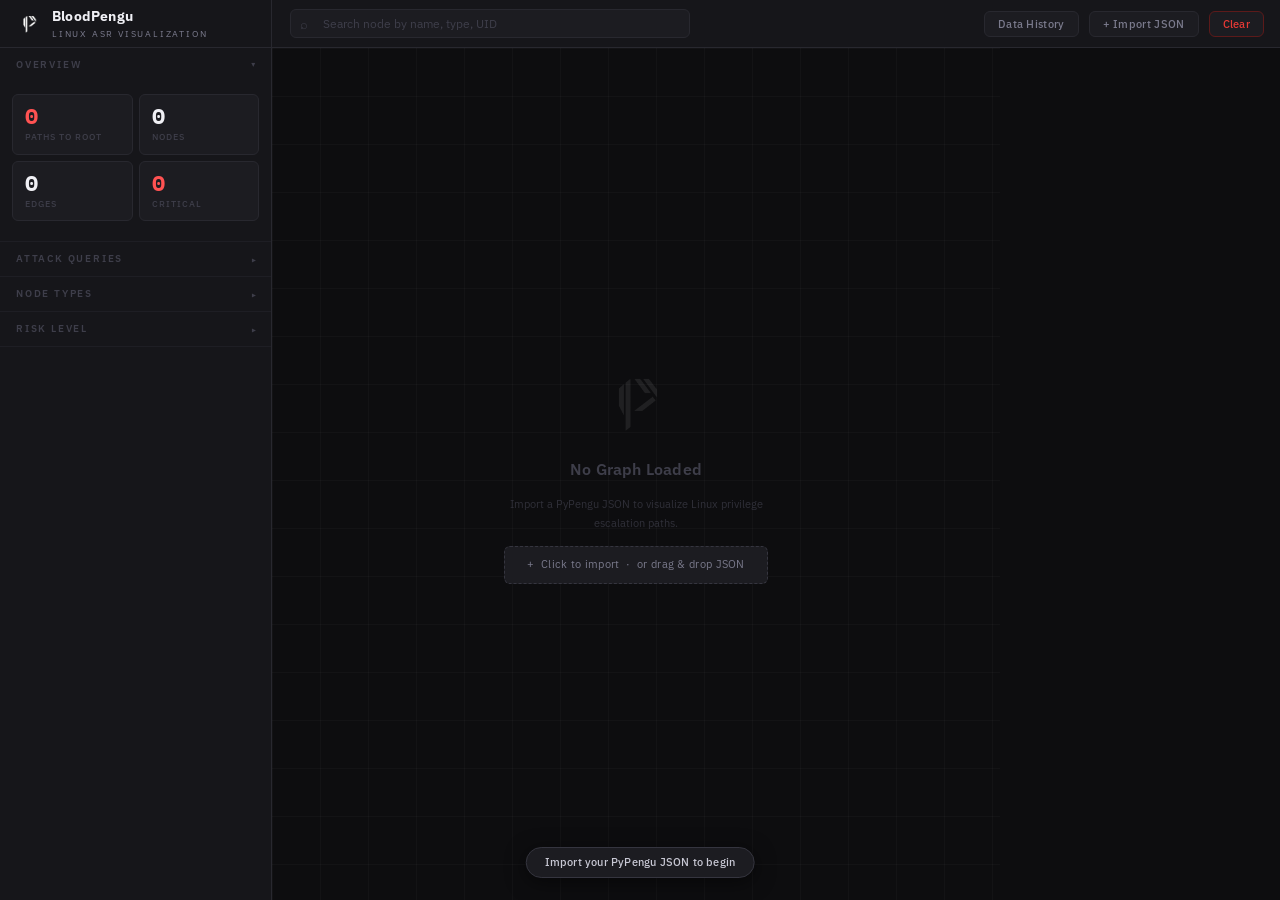
==== commit 7ab62c06: "update fix v2.5.1 update fix v2.5.1" ====
--- a/static/index.html
+++ b/static/index.html
@@ -14,7 +14,6 @@
 </head>
 <body>
 
-<!-- Drag overlay -->
 <div id="dov">
   <div class="doi">
     <img class="dico" src="./images/pengu_logo_nobg.png" alt="BloodPengu">
@@ -25,7 +24,6 @@
 
 <input type="file" id="fi" accept=".json">
 
-<!-- ── TOP BAR ─────────────────────────────────────────── -->
 <div id="topbar">
   <div id="lz">
     <img id="logo-img" src="./images/pengu_logo_nobg.png" alt="BloodPengu">
@@ -37,172 +35,94 @@
   <div id="tc">
     <div id="sw">
       <span class="si">&#8981;</span>
-      <input type="text" id="si2" placeholder="Search node, name, type, UID…">
+      <input type="text" id="si2" placeholder="Search node by name, type, UID">
     </div>
   </div>
   <div id="tr2">
-    <div class="sdot" id="sdot"></div>
-    <span id="stxt">No data loaded</span>
-    <button class="tbtn" id="import-btn">Import JSON</button>
+    <button class="tbtn" id="history-btn">Data History</button>
+    <button class="tbtn" id="import-btn">+ Import JSON</button>
     <button class="tbtn dng" id="clear-btn">Clear</button>
   </div>
 </div>
 
-<!-- ── BODY LAYOUT ──────────────────────────────────────── -->
 <div id="layout">
 
-  <!-- LEFT SIDEBAR -->
   <div id="sidebar">
 
-    <!-- Overview -->
     <div class="ss">
       <div class="ssh">Overview <span class="chev">&#9662;</span></div>
       <div class="ssb">
         <div id="sg">
-          <div class="sc">
-            <div class="sv red" id="sp">0</div>
-            <div class="sl">Paths to Root</div>
-          </div>
-          <div class="sc">
-            <div class="sv" id="sn">0</div>
-            <div class="sl">Nodes</div>
-          </div>
-          <div class="sc">
-            <div class="sv" id="se">0</div>
-            <div class="sl">Edges</div>
-          </div>
-          <div class="sc">
-            <div class="sv red" id="sc2">0</div>
-            <div class="sl">Critical</div>
-          </div>
+          <div class="sc"><div class="sv red" id="sp">0</div><div class="sl">Paths to Root</div></div>
+          <div class="sc"><div class="sv" id="sn">0</div><div class="sl">Nodes</div></div>
+          <div class="sc"><div class="sv" id="se">0</div><div class="sl">Edges</div></div>
+          <div class="sc"><div class="sv red" id="sc2">0</div><div class="sl">Critical</div></div>
         </div>
       </div>
     </div>
 
-    <!-- Attack Queries -->
     <div class="ss">
-      <div class="ssh">Attack Queries <span class="chev">&#9662;</span></div>
-      <div class="ssb">
-        <button class="qb" data-query="all">
-          <span class="qi"><img src="./images/icons/icon-map.png" alt=""></span>
-          All Paths to Root
-          <span class="qc" id="qc-a">-</span>
-        </button>
-        <button class="qb" data-query="shortest">
-          <span class="qi"><img src="./images/icons/icon-bolt.png" alt=""></span>
-          Shortest to Root
-          <span class="qc" id="qc-s">-</span>
-        </button>
-        <button class="qb" data-query="sudo">
-          <span class="qi"><img src="./images/icons/icon-key.png" alt=""></span>
-          Sudo Misconfigs
-          <span class="qc" id="qc-su">-</span>
-        </button>
-        <button class="qb" data-query="suid">
-          <span class="qi"><img src="./images/icons/icon-pin.png" alt=""></span>
-          SUID Binaries
-          <span class="qc" id="qc-si">-</span>
-        </button>
-        <button class="qb" data-query="docker">
-          <span class="qi"><img src="./images/icons/icon-docker.png" alt=""></span>
-          Docker Escapes
-          <span class="qc" id="qc-d">-</span>
-        </button>
-        <button class="qb" data-query="service">
-          <span class="qi"><img src="./images/icons/icon-gear.png" alt=""></span>
-          Writable Services
-          <span class="qc" id="qc-sv">-</span>
-        </button>
-        <button class="qb" data-query="cron">
-          <span class="qi"><img src="./images/icons/icon-clock.png" alt=""></span>
-          Writable Crons
-          <span class="qc" id="qc-cr">-</span>
-        </button>
-        <button class="qb" data-query="kernel">
-          <span class="qi"><img src="./images/icons/icon-skull.png" alt=""></span>
-          Kernel Exploits
-          <span class="qc" id="qc-k">-</span>
-        </button>
-        <button class="qb" id="reset-btn">
-          <span class="qi"><img src="./images/icons/icon-reset.png" alt=""></span>
-          Reset View
-        </button>
+      <div class="ssh col">Attack Queries <span class="chev">&#9662;</span></div>
+      <div class="ssb hidden">
+        <button class="qb" data-query="all">All Paths to Root<span class="qc" id="qc-a">none</span></button>
+        <button class="qb" data-query="shortest">Shortest to Root<span class="qc" id="qc-s">none</span></button>
+        <button class="qb" data-query="sudo">Sudo Misconfigs<span class="qc" id="qc-su">none</span></button>
+        <button class="qb" data-query="suid">SUID Binaries<span class="qc" id="qc-si">none</span></button>
+        <button class="qb" data-query="docker">Docker Escapes<span class="qc" id="qc-d">none</span></button>
+        <button class="qb" data-query="service">Writable Services<span class="qc" id="qc-sv">none</span></button>
+        <button class="qb" data-query="cron">Writable Crons<span class="qc" id="qc-cr">none</span></button>
+        <button class="qb" data-query="kernel">Kernel Exploits<span class="qc" id="qc-k">none</span></button>
+        <button class="qb" id="reset-btn">Reset View</button>
       </div>
     </div>
 
-    <!-- Node Types -->
     <div class="ss">
-      <div class="ssh">Node Types <span class="chev">&#9662;</span></div>
-      <div class="ssb">
-        <button class="qb" data-filter="user">
-          <span class="qi" style="color:var(--node-user)">&#9679;</span>
-          Users
-          <span class="qc" id="cn-u">-</span>
-        </button>
-        <button class="qb" data-filter="group">
-          <span class="qi" style="color:var(--node-group)">&#9679;</span>
-          Groups
-          <span class="qc" id="cn-g">-</span>
-        </button>
-        <button class="qb" data-filter="binary">
-          <span class="qi" style="color:var(--node-binary)">&#9679;</span>
-          SUID Binaries
-          <span class="qc" id="cn-b">-</span>
-        </button>
-        <button class="qb" data-filter="service">
-          <span class="qi" style="color:var(--node-service)">&#9679;</span>
-          Services
-          <span class="qc" id="cn-s">-</span>
-        </button>
-        <button class="qb" data-filter="cron">
-          <span class="qi" style="color:var(--node-cron)">&#9679;</span>
-          Cron Jobs
-          <span class="qc" id="cn-c">-</span>
-        </button>
+      <div class="ssh col">Node Types <span class="chev">&#9662;</span></div>
+      <div class="ssb hidden">
+        <button class="qb" data-filter="user"><span class="ndt" style="background:var(--node-user)"></span>Users<span class="qc" id="cn-u">none</span></button>
+        <button class="qb" data-filter="group"><span class="ndt" style="background:var(--node-group)"></span>Groups<span class="qc" id="cn-g">none</span></button>
+        <button class="qb" data-filter="binary"><span class="ndt" style="background:var(--node-binary)"></span>SUID Binaries<span class="qc" id="cn-b">none</span></button>
+        <button class="qb" data-filter="service"><span class="ndt" style="background:var(--node-service)"></span>Services<span class="qc" id="cn-s">none</span></button>
+        <button class="qb" data-filter="cron"><span class="ndt" style="background:var(--node-cron)"></span>Cron Jobs<span class="qc" id="cn-c">none</span></button>
       </div>
     </div>
 
-  </div><!-- /sidebar -->
+    <div class="ss">
+      <div class="ssh col">Risk Level <span class="chev">&#9662;</span></div>
+      <div class="ssb hidden">
+        <div class="risk-list">
+          <div class="rl-row"><div class="rl-dot" style="background:var(--critical)"></div><span class="rl-label">Critical</span></div>
+          <div class="rl-row"><div class="rl-dot" style="background:var(--high)"></div><span class="rl-label">High</span></div>
+          <div class="rl-row"><div class="rl-dot" style="background:var(--medium)"></div><span class="rl-label">Medium</span></div>
+          <div class="rl-row"><div class="rl-dot" style="background:var(--low)"></div><span class="rl-label">Low</span></div>
+        </div>
+      </div>
+    </div>
 
-  <!-- MAIN GRAPH CANVAS -->
+  </div>
+
   <div id="main">
+    <div id="graph-grid"></div>
     <div id="cy"></div>
+    <div id="graph-vignette"></div>
 
-    <!-- Empty state -->
     <div id="es">
       <img class="eico" src="./images/pengu_logo_nobg.png" alt="">
       <div class="etit">No Graph Loaded</div>
       <div class="esub">Import a PyPengu JSON to visualize Linux privilege escalation paths.</div>
-      <div class="ehint" id="empty-hint">&nbsp;Click to import &nbsp;·&nbsp; or drag &amp; drop JSON</div>
+      <div class="ehint" id="empty-hint">+ &nbsp;Click to import &nbsp;·&nbsp; or drag &amp; drop JSON</div>
     </div>
 
-    <!-- Metadata bar (top center) -->
     <div id="mb">
-      <div class="mi"><span class="mik">host</span><span class="miv" id="mh">-</span></div>
-      <div class="mi"><span class="mik">os</span><span class="miv" id="mo">-</span></div>
-      <div class="mi"><span class="mik">kernel</span><span class="miv" id="mk2">-</span></div>
-      <div class="mi"><span class="mik">as</span><span class="miv" id="mu">-</span></div>
+      <div class="mi"><span class="mik">host</span><span class="miv" id="mh">unknown</span></div>
+      <div class="mi"><span class="mik">os</span><span class="miv" id="mo">unknown</span></div>
+      <div class="mi"><span class="mik">kernel</span><span class="miv" id="mk2">unknown</span></div>
+      <div class="mi"><span class="mik">as</span><span class="miv" id="mu">unknown</span></div>
     </div>
 
-    <!-- Risk legend -->
-    <div id="leg">
-      <div class="lt">Risk Level</div>
-      <div class="lr"><div class="ld" style="background:var(--critical)"></div><span class="ll">Critical</span></div>
-      <div class="lr"><div class="ld" style="background:var(--high)"></div><span class="ll">High</span></div>
-      <div class="lr"><div class="ld" style="background:var(--medium)"></div><span class="ll">Medium</span></div>
-      <div class="lr"><div class="ld" style="background:var(--low)"></div><span class="ll">Low</span></div>
-    </div>
 
-    <!-- Graph controls -->
-    <div id="gc">
-      <button class="gcb" id="zoom-in" title="Zoom in">+</button>
-      <button class="gcb" id="zoom-out" title="Zoom out">-</button>
-      <button class="gcb" id="fit-graph" title="Fit graph">[ ]</button>
-      <button class="gcb" id="relayout" title="Re-layout">&#8635;</button>
-    </div>
-  </div><!-- /main -->
+  </div>
 
-  <!-- RIGHT DETAIL PANEL -->
   <div id="dp">
     <div id="dh">
       <span class="dht">Properties</span>
@@ -211,7 +131,20 @@
     <div id="db"></div>
   </div>
 
-</div><!-- /layout -->
+</div>
+
+<div id="hm">
+  <div id="hm-panel">
+    <div id="hm-head">
+      <span class="hm-title">Data History</span>
+      <button id="hm-close">&#x2715;</button>
+    </div>
+    <div id="hm-body">
+      <div id="hm-empty">No imports yet.</div>
+      <div id="hm-list"></div>
+    </div>
+  </div>
+</div>
 
 <div id="toast"></div>
 
